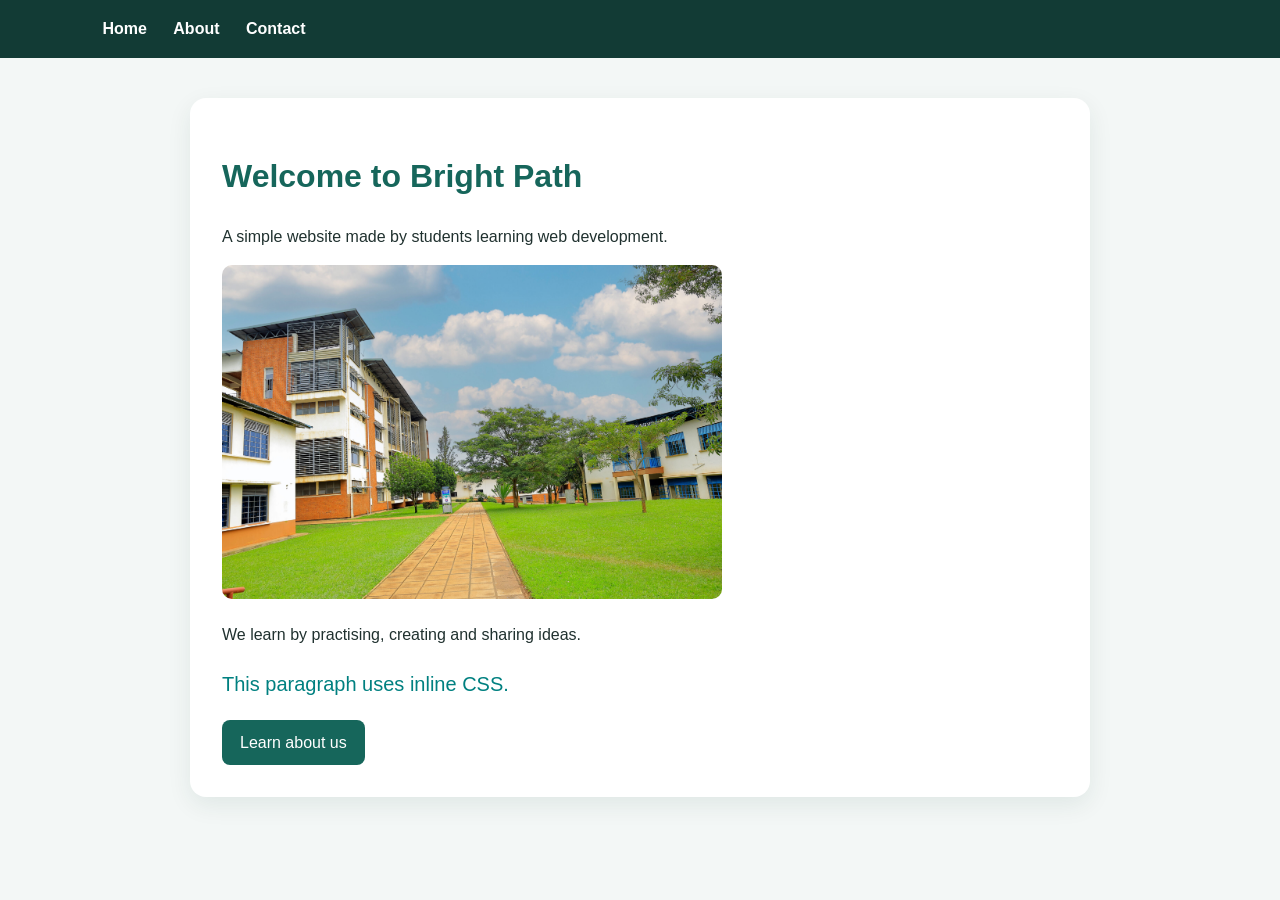
==== index.html @ 0f42bd33 "Initial commit: Bright Path website" ====
<!DOCTYPE html>
<html lang="en">
<head>
  <meta charset="UTF-8">
  <meta name="viewport" content="width=device-width, initial-scale=1.0">
  <title>Home | Bright Path</title>
  <link rel="stylesheet" href="style.css">
</head>
<body>
  <nav>
    <a href="index.html">Home</a>
    <a href="about.html">About</a>
    <a href="contact.html">Contact</a>
  </nav>

  <main>
    <h1>Welcome to Bright Path</h1>
    <p>A simple website made by students learning web development.</p>

    <img src="images/campus.jpg" alt="Campus building" width="500">

    <p>We learn by practising, creating and sharing ideas.</p>

    <!-- Inline CSS example -->
    <p style="color: teal; font-size: 20px;">This paragraph uses inline CSS.</p>

    <a class="button" href="about.html">Learn about us</a>
  </main>
</body>
</html>
---- style.css ----
* {
  box-sizing: border-box;
}

body {
  margin: 0;
  font-family: Arial, sans-serif;
  background: #f3f7f6;
  color: #20312f;
  line-height: 1.6;
}

nav {
  background: #123b35;
  padding: 16px 8%;
}

nav a {
  color: white;
  text-decoration: none;
  margin-right: 22px;
  font-weight: bold;
}

main {
  max-width: 900px;
  margin: 40px auto;
  padding: 32px;
  background: white;
  border-radius: 16px;
  box-shadow: 0 8px 25px #123b3515;
}

h1 {
  color: #16665b;
}

.button,
button {
  display: inline-block;
  background: #16665b;
  color: white;
  padding: 10px 18px;
  border: 0;
  border-radius: 8px;
  text-decoration: none;
  cursor: pointer;
}

label {
  display: block;
  margin-top: 14px;
  font-weight: bold;
}

input,
select,
textarea {
  width: 100%;
  padding: 10px;
  margin-top: 5px;
  border: 1px solid #b9c9c5;
  border-radius: 6px;
  font: inherit;
}

table {
  width: 100%;
  border-collapse: collapse;
  margin-top: 16px;
}

th,
td {
  border: 1px solid #d4e0dc;
  padding: 10px;
  text-align: left;
}

th {
  background: #e1f0eb;
}

img {
  max-width: 100%;
  height: auto;
  border-radius: 10px;
}
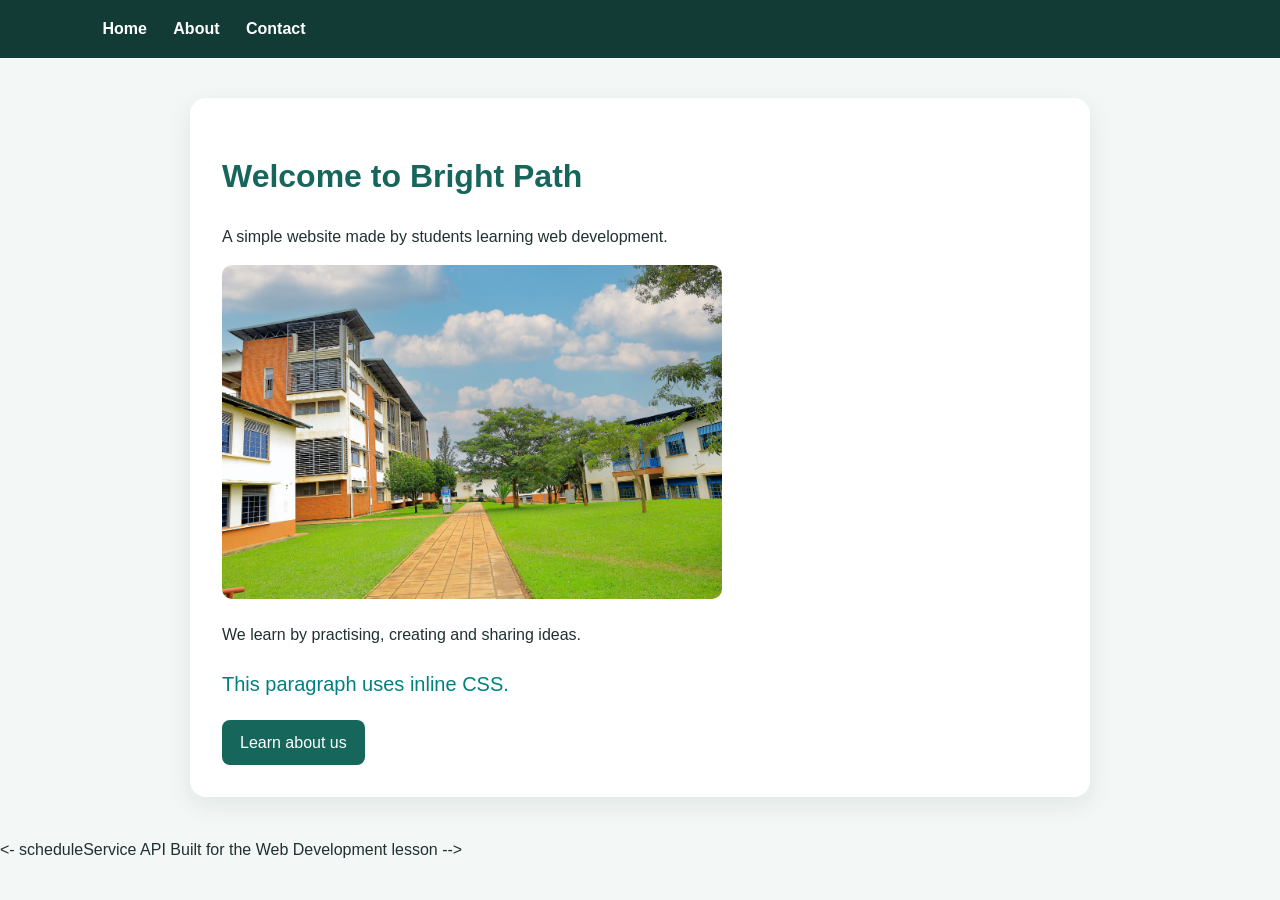
==== commit a6f2a050: "chore: add documentation comment to index" ====
--- a/index.html
+++ b/index.html
@@ -27,4 +27,4 @@
     <a class="button" href="about.html">Learn about us</a>
   </main>
 </body>
-</html>+</html><- scheduleService API Built for the Web Development lesson -->
--- a/style.css
+++ b/style.css
@@ -85,4 +85,4 @@
   max-width: 100%;
   height: auto;
   border-radius: 10px;
-}+}/* Custom Bright Path Styles */
